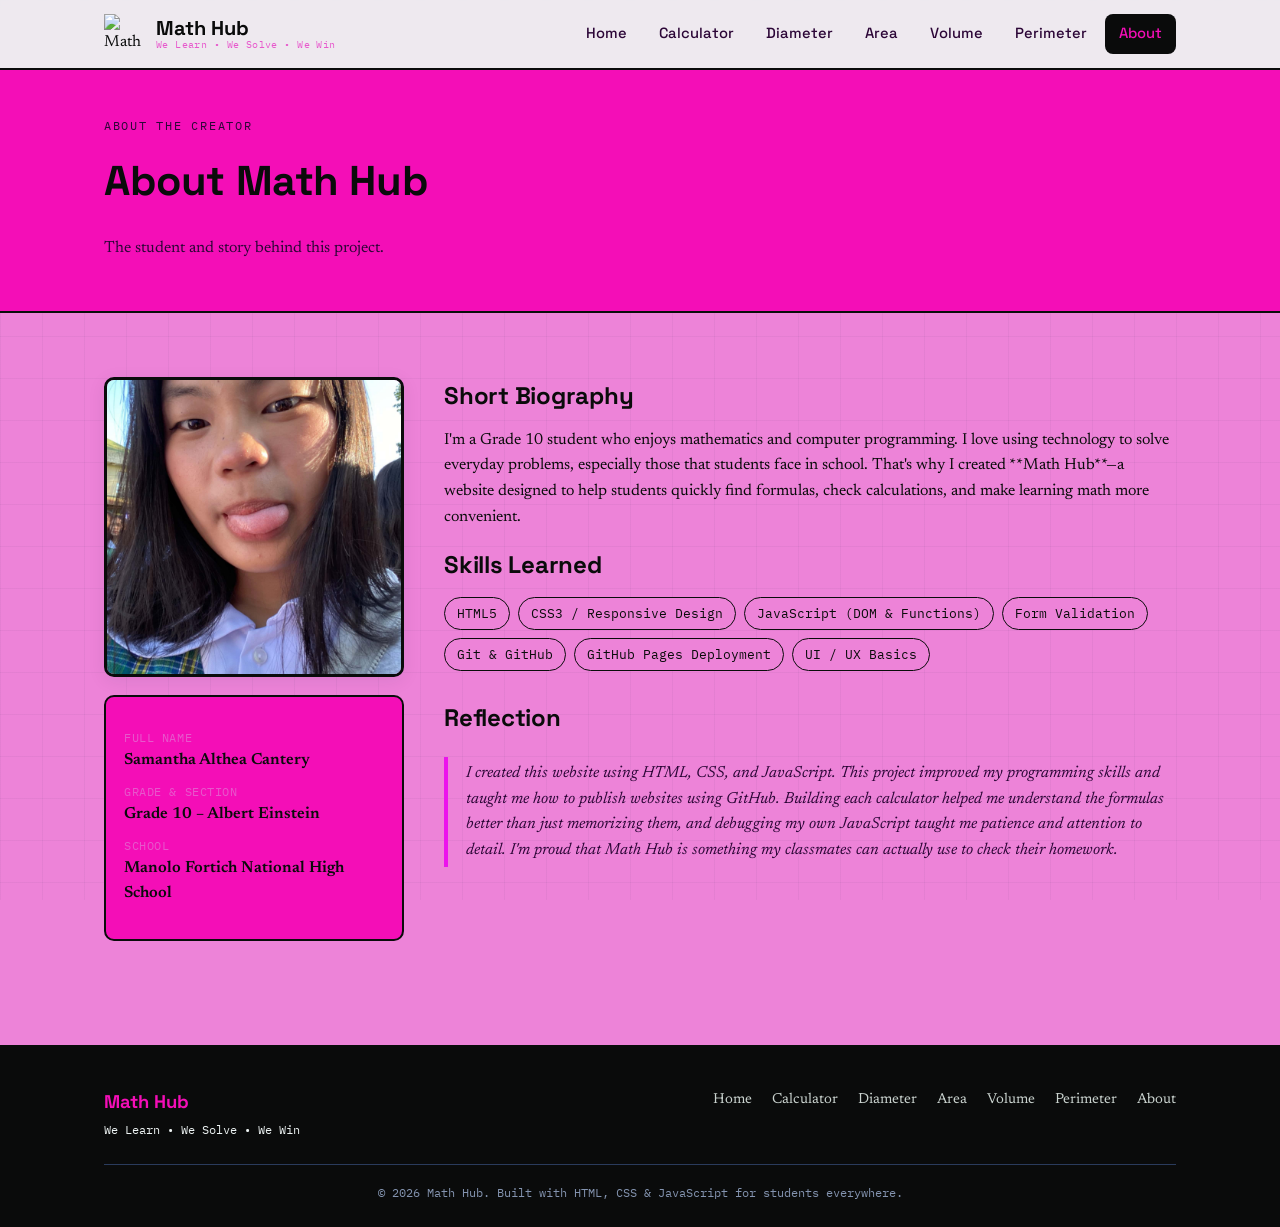
==== about.html @ 9876a6c9 "Add files via upload" ====
<!DOCTYPE html>
<html lang="en">
<head>
<meta charset="UTF-8">
<meta name="viewport" content="width=device-width, initial-scale=1.0">
<title>About — Samantha's Math Hub</title>
<link rel="preconnect" href="https://fonts.googleapis.com">
<link href="https://fonts.googleapis.com/css2?family=Space+Grotesk:wght@500;700&family=Newsreader:ital,wght@0,400;0,500;1,400&family=IBM+Plex+Mono:wght@400;500;700&display=swap" rel="stylesheet">
<link rel="stylesheet" href="style.css">
</head>
<body>

<header class="site-header">
  <div class="nav-wrap">
    <a class="brand" href="index.html">
      <img src="images/sams.jpg" alt="Math Hub logo">
      <span class="brand-text">
        <span class="brand-name">Math Hub</span>
        <span class="brand-tag">We Learn • We Solve • We Win</span>
      </span>
    </a>
    <button class="nav-toggle" aria-label="Toggle navigation">
      <span></span><span></span><span></span>
    </button>
    <ul class="nav-menu">
      <li><a href="index.html">Home</a></li>
      <li><a href="calculator.html">Calculator</a></li>
      <li><a href="diameter.html">Diameter</a></li>
      <li><a href="area.html">Area</a></li>
      <li><a href="volume.html">Volume</a></li>
      <li><a href="perimeter.html">Perimeter</a></li>
      <li><a href="about.html">About</a></li>
    </ul>
  </div>
</header>

<section class="page-header">
  <div class="container">
    <p class="eyebrow">About the Creator</p>
    <h1>About Math Hub</h1>
    <p>The student and story behind this project.</p>
  </div>
</section>

<section class="section">
  <div class="container about-grid">

    <div>
      <div class="about-photo">
        <img src="image/sampot.jpg" alt="Photo of the programmer">
      </div>
      <div class="about-meta">
        <dl>
          <dt>Full Name</dt>
          <dd>Samantha Althea Cantery</dd>
          <dt>Grade &amp; Section</dt>
          <dd>Grade 10 – Albert Einstein</dd>
          <dt>School</dt>
          <dd>Manolo Fortich National High School</dd>
        </dl>
      </div>
    </div>

    <div>
      <h2>Short Biography</h2>
      <p>I'm a Grade 10 student who enjoys mathematics and computer programming. I love using technology to solve everyday problems, especially those that students face in school. That's why I created **Math Hub**—a website designed to help students quickly find formulas, check calculations, and make learning math more convenient.

      <h2>Skills Learned</h2>
      <div class="skills-tags">
        <span>HTML5</span>
        <span>CSS3 / Responsive Design</span>
        <span>JavaScript (DOM &amp; Functions)</span>
        <span>Form Validation</span>
        <span>Git &amp; GitHub</span>
        <span>GitHub Pages Deployment</span>
        <span>UI / UX Basics</span>
      </div>

      <h2 style="margin-top:28px;">Reflection</h2>
      <blockquote class="reflection">
        I created this website using HTML, CSS, and JavaScript. This project improved my programming skills and taught me how to publish websites using GitHub. Building each calculator helped me understand the formulas better than just memorizing them, and debugging my own JavaScript taught me patience and attention to detail. I'm proud that Math Hub is something my classmates can actually use to check their homework.
      </blockquote>
    </div>

  </div>
</section>

<footer class="site-footer">
  <div class="container">
    <div class="footer-inner">
      <div>
        <div class="footer-brand">Math Hub</div>
        <div class="footer-tag">We Learn • We Solve • We Win</div>
      </div>
      <ul class="footer-links">
        <li><a href="index.html">Home</a></li>
        <li><a href="calculator.html">Calculator</a></li>
        <li><a href="diameter.html">Diameter</a></li>
        <li><a href="area.html">Area</a></li>
        <li><a href="volume.html">Volume</a></li>
        <li><a href="perimeter.html">Perimeter</a></li>
        <li><a href="about.html">About</a></li>
      </ul>
    </div>
    <div class="footer-bottom">© 2026 Math Hub. Built with HTML, CSS &amp; JavaScript for students everywhere.</div>
  </div>
</footer>

<script src="javascript.js"></script>
</body>
</html>
---- style.css ----
/* =========================================================
   MATH HUB — style.css
   Design tokens: graph-paper + chalkboard-ink identity
   ========================================================= */

:root{
  /* --- Color tokens --- */
  --paper:        #ed83d8;
  --paper-white:  #f40eb7;
  --ink:          hsl(180, 5%, 4%);
  --ink-soft:     #2c0637;
  --amber:        #ec13ec;
  --amber-dark:   #f3f3f7;
  --teal:         #eef4f4;
  --teal-dark:    #e758cc;
  --line:         #100f0f;
  --danger:       #62130a;

  /* --- Type tokens --- */
  --font-display: "Space Grotesk", "Segoe UI", sans-serif;
  --font-body:    "Newsreader", Georgia, serif;
  --font-mono:    "IBM Plex Mono", monospace;

  /* --- Layout tokens --- */
  --max-width: 1120px;
  --radius: 10px;
  --shadow: 0 4px 18px rgba(22, 35, 61, 0.08);
  --shadow-hover: 0 8px 26px rgba(22, 35, 61, 0.14);
}

*, *::before, *::after{ box-sizing: border-box; }

html{ scroll-behavior: smooth; }

body{
  margin: 0;
  font-family: var(--font-body);
  color: var(--ink);
  background:
    linear-gradient(var(--paper) 1px, transparent 1px) 0 0/100% 42px,
    linear-gradient(90deg, var(--paper) 1px, transparent 1px) 0 0/42px 100%,
    var(--paper);
  background-color: var(--paper);
  line-height: 1.6;
}

/* graph-paper grid, subtle */
body{
  background-image:
    linear-gradient(rgba(22,35,61,0.045) 1px, transparent 1px),
    linear-gradient(90deg, rgba(22,35,61,0.045) 1px, transparent 1px);
  background-size: 42px 42px, 42px 42px;
  background-attachment: fixed;
}

img{ max-width: 100%; display: block; }

a{ color: inherit; text-decoration: none; }

h1,h2,h3,h4{
  font-family: var(--font-display);
  font-weight: 700;
  letter-spacing: -0.01em;
  color: var(--ink);
  margin: 0 0 0.5em;
}

p{ margin: 0 0 1em; }

.container{
  max-width: var(--max-width);
  margin: 0 auto;
  padding: 0 24px;
}

.eyebrow{
  font-family: var(--font-mono);
  font-size: 0.78rem;
  letter-spacing: 0.14em;
  text-transform: uppercase;
  color: var(--teal-dark);
}

/* focus visibility */
a:focus-visible, button:focus-visible, input:focus-visible{
  outline: 3px solid var(--amber);
  outline-offset: 2px;
}

/* =========================================================
   HEADER / NAV
   ========================================================= */
.site-header{
  position: sticky;
  top: 0;
  z-index: 50;
  background: rgba(238,242,241,0.92);
  backdrop-filter: blur(6px);
  border-bottom: 2px solid var(--ink);
}

.nav-wrap{
  display: flex;
  align-items: center;
  justify-content: space-between;
  padding: 14px 24px;
  max-width: var(--max-width);
  margin: 0 auto;
}

.brand{
  display: flex;
  align-items: center;
  gap: 12px;
}

.brand img{
  width: 40px;
  height: 40px;
}

.brand-text{
  display: flex;
  flex-direction: column;
  line-height: 1.1;
}

.brand-name{
  font-family: var(--font-display);
  font-weight: 700;
  font-size: 1.25rem;
}

.brand-tag{
  font-family: var(--font-mono);
  font-size: 0.65rem;
  color: var(--teal-dark);
  letter-spacing: 0.04em;
}

.nav-toggle{
  display: none;
  flex-direction: column;
  gap: 5px;
  background: none;
  border: none;
  cursor: pointer;
  padding: 6px;
}
.nav-toggle span{
  width: 26px;
  height: 3px;
  background: var(--ink);
  border-radius: 2px;
}

.nav-menu{
  display: flex;
  gap: 4px;
  list-style: none;
  margin: 0;
  padding: 0;
}

.nav-menu a{
  display: block;
  padding: 8px 14px;
  font-family: var(--font-display);
  font-size: 0.92rem;
  font-weight: 500;
  border-radius: 8px;
  color: var(--ink-soft);
  transition: background 0.15s ease, color 0.15s ease;
}

.nav-menu a:hover{
  background: var(--paper-white);
  color: var(--ink);
}

.nav-menu a.active{
  background: var(--ink);
  color: var(--paper-white);
}

/* =========================================================
   BUTTONS
   ========================================================= */
.btn{
  display: inline-flex;
  align-items: center;
  gap: 8px;
  font-family: var(--font-display);
  font-weight: 600;
  font-size: 0.95rem;
  padding: 12px 22px;
  border-radius: 8px;
  border: 2px solid var(--ink);
  cursor: pointer;
  transition: transform 0.12s ease, box-shadow 0.12s ease;
}

.btn-primary{
  background: var(--amber);
  color: var(--ink);
  border-color: var(--ink);
}
.btn-primary:hover{ transform: translateY(-2px); box-shadow: var(--shadow-hover); }

.btn-outline{
  background: transparent;
  color: var(--ink);
}
.btn-outline:hover{ background: var(--ink); color: var(--paper-white); }

.btn-solve{
  background: var(--teal);
  color: var(--paper-white);
  border-color: var(--teal-dark);
  width: 100%;
  justify-content: center;
  margin-top: 6px;
}
.btn-solve:hover{ background: var(--teal-dark); }

/* =========================================================
   HERO (Home)
   ========================================================= */
.hero{
  position: relative;
  overflow: hidden;
  border-bottom: 2px solid var(--ink);
}

.hero-inner{
  max-width: var(--max-width);
  margin: 0 auto;
  padding: 72px 24px 56px;
  display: grid;
  grid-template-columns: 1.1fr 0.9fr;
  gap: 40px;
  align-items: center;
}

.hero h1{
  font-size: clamp(2.2rem, 4.4vw, 3.4rem);
  line-height: 1.05;
}

.hero .tagline{
  font-family: var(--font-mono);
  font-size: 0.95rem;
  color: var(--teal-dark);
  letter-spacing: 0.06em;
  margin-bottom: 18px;
}

.hero p.lead{
  font-size: 1.08rem;
  color: var(--ink-soft);
  max-width: 46ch;
}

.hero-cta{
  display: flex;
  gap: 14px;
  margin-top: 22px;
  flex-wrap: wrap;
}

/* signature element: formula constellation */
.formula-field{
  position: relative;
  height: 320px;
}

.formula-field span{
  position: absolute;
  font-family: var(--font-mono);
  color: var(--ink);
  background: var(--paper-white);
  border: 2px solid var(--ink);
  border-radius: 8px;
  padding: 6px 10px;
  font-size: 0.85rem;
  box-shadow: var(--shadow);
  transform: rotate(var(--r, 0deg));
}

.shape-ring{
  position: absolute;
  border-radius: 50%;
  border: 3px solid var(--amber);
  opacity: 0.55;
}

/* =========================================================
   SECTIONS
   ========================================================= */
.section{
  padding: 64px 0;
}

.section-title{
  font-size: clamp(1.6rem, 2.6vw, 2.1rem);
  margin-bottom: 8px;
}

.section-lead{
  color: var(--ink-soft);
  max-width: 64ch;
  margin-bottom: 36px;
}

.strip{
  background: var(--ink);
  color: var(--paper-white);
  overflow: hidden;
  white-space: nowrap;
  padding: 14px 0;
  border-bottom: 2px solid var(--ink);
}
.strip-track{
  display: inline-block;
  font-family: var(--font-mono);
  font-size: 0.95rem;
  letter-spacing: 0.05em;
  animation: scroll-left 32s linear infinite;
}
.strip-track span{ margin: 0 28px; color: var(--amber); }
@keyframes scroll-left{
  from{ transform: translateX(0); }
  to{ transform: translateX(-50%); }
}
@media (prefers-reduced-motion: reduce){
  .strip-track{ animation: none; }
}

/* feature / info cards on home */
.grid-3{
  display: grid;
  grid-template-columns: repeat(3, 1fr);
  gap: 22px;
}

.info-card{
  background: var(--paper-white);
  border: 2px solid var(--ink);
  border-radius: var(--radius);
  padding: 24px;
  box-shadow: var(--shadow);
}

.info-card .num{
  font-family: var(--font-mono);
  color: var(--teal-dark);
  font-size: 0.8rem;
  margin-bottom: 10px;
  display: block;
}

.page-links-grid{
  display: grid;
  grid-template-columns: repeat(3, 1fr);
  gap: 18px;
}

.page-link-card{
  background: var(--paper-white);
  border: 2px solid var(--ink);
  border-radius: var(--radius);
  padding: 20px;
  display: flex;
  flex-direction: column;
  gap: 6px;
  transition: transform 0.12s ease, box-shadow 0.12s ease;
}
.page-link-card:hover{
  transform: translateY(-4px);
  box-shadow: var(--shadow-hover);
  border-color: var(--teal-dark);
}
.page-link-card .icon{
  width: 40px; height: 40px;
  border-radius: 8px;
  background: var(--paper);
  border: 2px solid var(--ink);
  display: flex; align-items: center; justify-content: center;
  font-family: var(--font-mono);
  font-weight: 700;
  color: var(--ink);
  margin-bottom: 6px;
}
.page-link-card h3{ font-size: 1.05rem; }
.page-link-card p{ font-size: 0.92rem; color: var(--ink-soft); margin: 0; }

/* =========================================================
   PAGE HEADER (non-home pages)
   ========================================================= */
.page-header{
  border-bottom: 2px solid var(--ink);
  padding: 46px 0 34px;
  background: var(--paper-white);
  position: relative;
}
.page-header h1{
  font-size: clamp(1.8rem, 3.4vw, 2.6rem);
}
.page-header p{
  color: var(--ink-soft);
  max-width: 60ch;
}

/* =========================================================
   CALCULATOR CARDS (generic, used on diameter/area/volume/perimeter)
   ========================================================= */
.calc-grid{
  display: grid;
  grid-template-columns: repeat(auto-fit, minmax(300px, 1fr));
  gap: 22px;
}

.calc-card{
  background: var(--paper-white);
  border: 2px solid var(--ink);
  border-radius: var(--radius);
  padding: 22px;
  box-shadow: var(--shadow);
  display: flex;
  flex-direction: column;
}

.calc-card h3{
  font-size: 1.15rem;
  margin-bottom: 4px;
}

.formula-badge{
  align-self: flex-start;
  font-family: var(--font-mono);
  font-size: 0.82rem;
  background: var(--paper);
  border: 1.5px dashed var(--teal-dark);
  color: var(--teal-dark);
  padding: 4px 10px;
  border-radius: 6px;
  margin-bottom: 14px;
}

.field{
  margin-bottom: 12px;
}
.field label{
  display: block;
  font-family: var(--font-mono);
  font-size: 0.78rem;
  color: var(--ink-soft);
  margin-bottom: 5px;
  text-transform: uppercase;
  letter-spacing: 0.04em;
}
.field input{
  width: 100%;
  padding: 10px 12px;
  border-radius: 7px;
  border: 2px solid var(--line);
  font-family: var(--font-mono);
  font-size: 0.98rem;
  background: var(--paper);
  color: var(--ink);
}
.field input:focus{
  border-color: var(--teal);
  outline: none;
}

.calc-output{
  margin-top: 12px;
  min-height: 46px;
  background: var(--paper);
  border: 2px solid var(--ink);
  border-radius: 8px;
  padding: 10px 12px;
  font-family: var(--font-mono);
  font-size: 0.95rem;
  color: var(--ink);
}
.calc-output .result-label{
  color: var(--teal-dark);
  font-size: 0.72rem;
  text-transform: uppercase;
  letter-spacing: 0.06em;
  display: block;
  margin-bottom: 3px;
}
.calc-output.error{
  border-color: var(--danger);
  color: var(--danger);
}

/* =========================================================
   SCIENTIFIC CALCULATOR
   ========================================================= */
.sci-calc-wrap{
  max-width: 420px;
  margin: 0 auto;
}
.sci-calc{
  background: var(--ink);
  border-radius: 18px;
  padding: 20px;
  box-shadow: var(--shadow-hover);
}
.sci-display{
  background: #0F1830;
  border-radius: 10px;
  padding: 20px 16px;
  margin-bottom: 16px;
  text-align: right;
  min-height: 90px;
  display: flex;
  flex-direction: column;
  justify-content: flex-end;
  gap: 4px;
}
.sci-expr{
  font-family: var(--font-mono);
  color: #9FB3C8;
  font-size: 0.95rem;
  min-height: 1.2em;
  word-break: break-all;
}
.sci-result{
  font-family: var(--font-mono);
  color: var(--amber);
  font-size: 1.9rem;
  font-weight: 700;
  word-break: break-all;
}
.sci-keys{
  display: grid;
  grid-template-columns: repeat(4, 1fr);
  gap: 10px;
}
.sci-keys button{
  font-family: var(--font-mono);
  font-size: 1.05rem;
  font-weight: 600;
  padding: 16px 0;
  border-radius: 10px;
  border: none;
  cursor: pointer;
  background: #24345A;
  color: var(--paper-white);
  transition: transform 0.08s ease, background 0.12s ease;
}
.sci-keys button:hover{ background: #2E4270; }
.sci-keys button:active{ transform: scale(0.94); }
.sci-keys button.op{ background: var(--teal-dark); }
.sci-keys button.op:hover{ background: var(--teal); }
.sci-keys button.eq{ background: var(--amber); color: var(--ink); grid-row: span 2; height: 100%; }
.sci-keys button.eq:hover{ background: var(--amber-dark); }
.sci-keys button.clear{ background: var(--danger); }
.sci-keys button.clear:hover{ background: #9E3A2F; }
.sci-keys button.zero{ grid-column: span 2; }

/* =========================================================
   ABOUT PAGE
   ========================================================= */
.about-grid{
  display: grid;
  grid-template-columns: 300px 1fr;
  gap: 40px;
  align-items: start;
}
.about-photo{
  border: 3px solid var(--ink);
  border-radius: var(--radius);
  overflow: hidden;
  box-shadow: var(--shadow);
}
.about-photo img{ width: 100%; aspect-ratio: 1/1; object-fit: cover; }

.about-meta{
  margin-top: 18px;
  background: var(--paper-white);
  border: 2px solid var(--ink);
  border-radius: var(--radius);
  padding: 16px 18px;
}
.about-meta dt{
  font-family: var(--font-mono);
  font-size: 0.72rem;
  text-transform: uppercase;
  color: var(--teal-dark);
  letter-spacing: 0.05em;
}
.about-meta dd{ margin: 0 0 10px; font-weight: 600; }

.skills-tags{
  display: flex;
  flex-wrap: wrap;
  gap: 8px;
  margin-top: 8px;
}
.skills-tags span{
  font-family: var(--font-mono);
  font-size: 0.82rem;
  background: var(--paper);
  border: 1.5px solid var(--ink);
  padding: 5px 12px;
  border-radius: 20px;
}

blockquote.reflection{
  border-left: 4px solid var(--amber);
  margin: 20px 0 0;
  padding: 4px 0 4px 18px;
  font-style: italic;
  color: var(--ink-soft);
}

/* =========================================================
   FOOTER
   ========================================================= */
.site-footer{
  border-top: 2px solid var(--ink);
  background: var(--ink);
  color: var(--paper);
  padding: 40px 0 24px;
  margin-top: 40px;
}
.footer-inner{
  display: flex;
  justify-content: space-between;
  flex-wrap: wrap;
  gap: 24px;
  margin-bottom: 24px;
}
.footer-brand{
  font-family: var(--font-display);
  font-weight: 700;
  font-size: 1.15rem;
  color: var(--paper-white);
}
.footer-tag{
  font-family: var(--font-mono);
  font-size: 0.78rem;
  color: var(--teal);
  margin-top: 4px;
}
.footer-links{
  display: flex;
  gap: 20px;
  flex-wrap: wrap;
  list-style: none;
  padding: 0;
  margin: 0;
}
.footer-links a{
  font-size: 0.9rem;
  color: #C9D2CE;
}
.footer-links a:hover{ color: var(--amber); }
.footer-bottom{
  border-top: 1px solid #2A3B5C;
  padding-top: 18px;
  font-family: var(--font-mono);
  font-size: 0.75rem;
  color: #8494B0;
  text-align: center;
}

/* =========================================================
   RESPONSIVE
   ========================================================= */
@media (max-width: 900px){
  .hero-inner{ grid-template-columns: 1fr; }
  .formula-field{ height: 220px; }
  .grid-3{ grid-template-columns: 1fr 1fr; }
  .page-links-grid{ grid-template-columns: 1fr 1fr; }
  .about-grid{ grid-template-columns: 1fr; }
  .about-photo{ max-width: 280px; }
}

@media (max-width: 640px){
  .nav-toggle{ display: flex; }
  .nav-menu{
    position: absolute;
    top: 100%;
    left: 0;
    right: 0;
    background: var(--paper-white);
    border-bottom: 2px solid var(--ink);
    flex-direction: column;
    padding: 10px 20px 18px;
    display: none;
  }
  .nav-menu.open{ display: flex; }
  .grid-3{ grid-template-columns: 1fr; }
  .page-links-grid{ grid-template-columns: 1fr; }
  .hero-cta{ flex-direction: column; }
  .footer-inner{ flex-direction: column; }
}
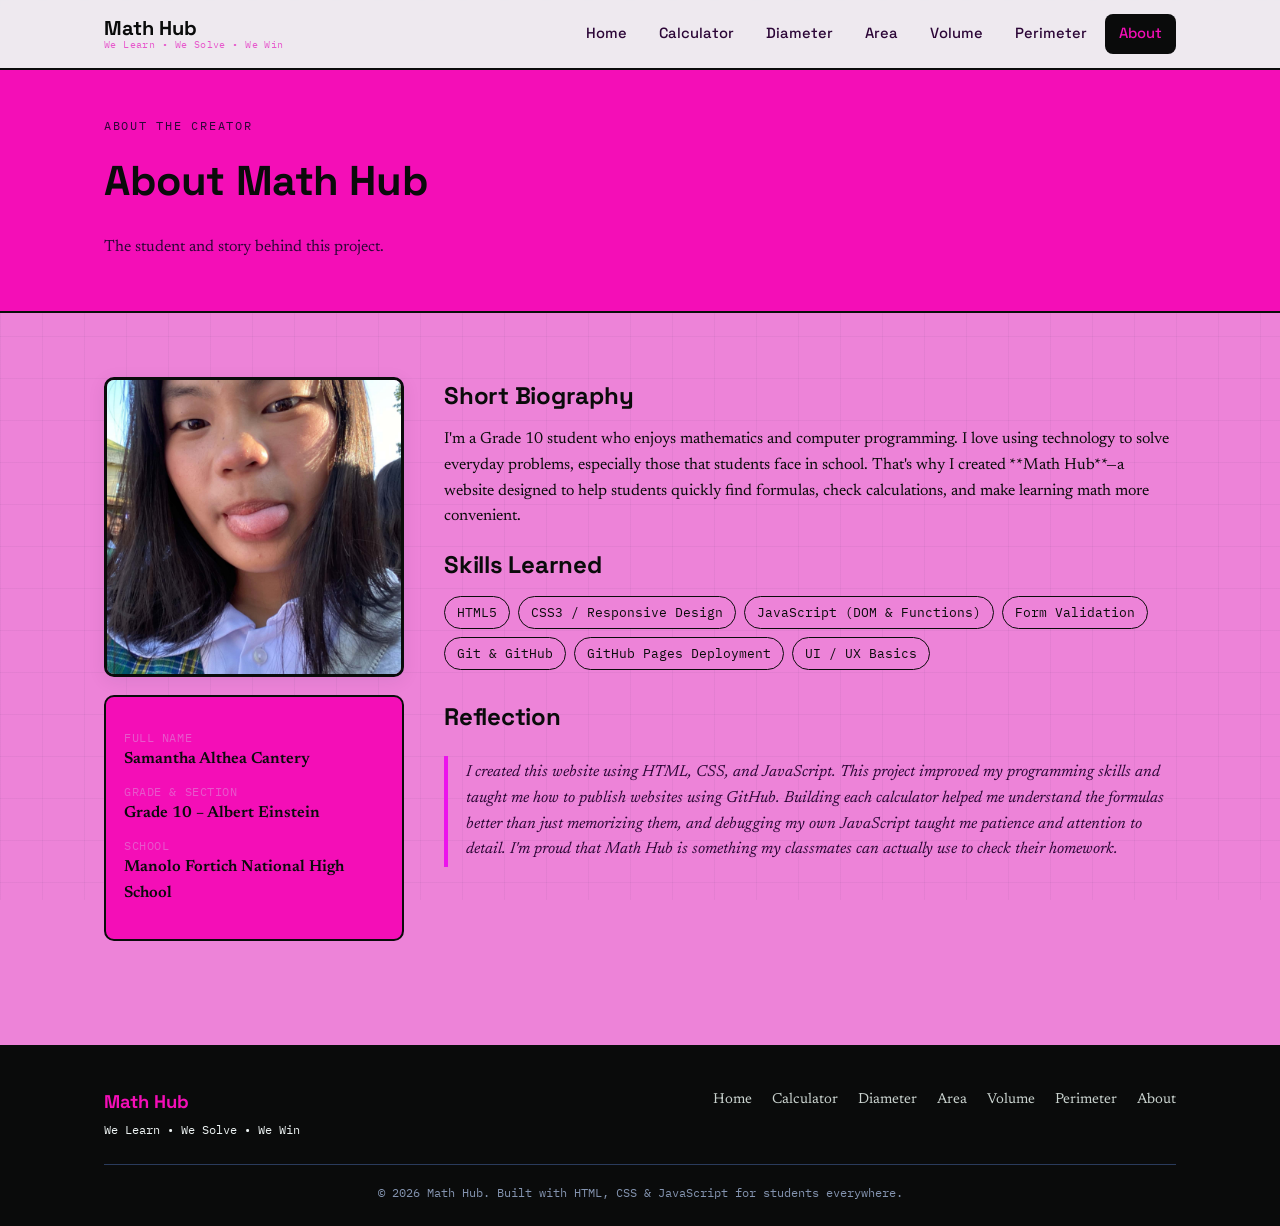
==== commit c3ee6f3a: "Update about.html" ====
--- a/about.html
+++ b/about.html
@@ -13,7 +13,6 @@
 <header class="site-header">
   <div class="nav-wrap">
     <a class="brand" href="index.html">
-      <img src="images/sams.jpg" alt="Math Hub logo">
       <span class="brand-text">
         <span class="brand-name">Math Hub</span>
         <span class="brand-tag">We Learn • We Solve • We Win</span>
@@ -108,4 +107,4 @@
 
 <script src="javascript.js"></script>
 </body>
-</html>+</html>
